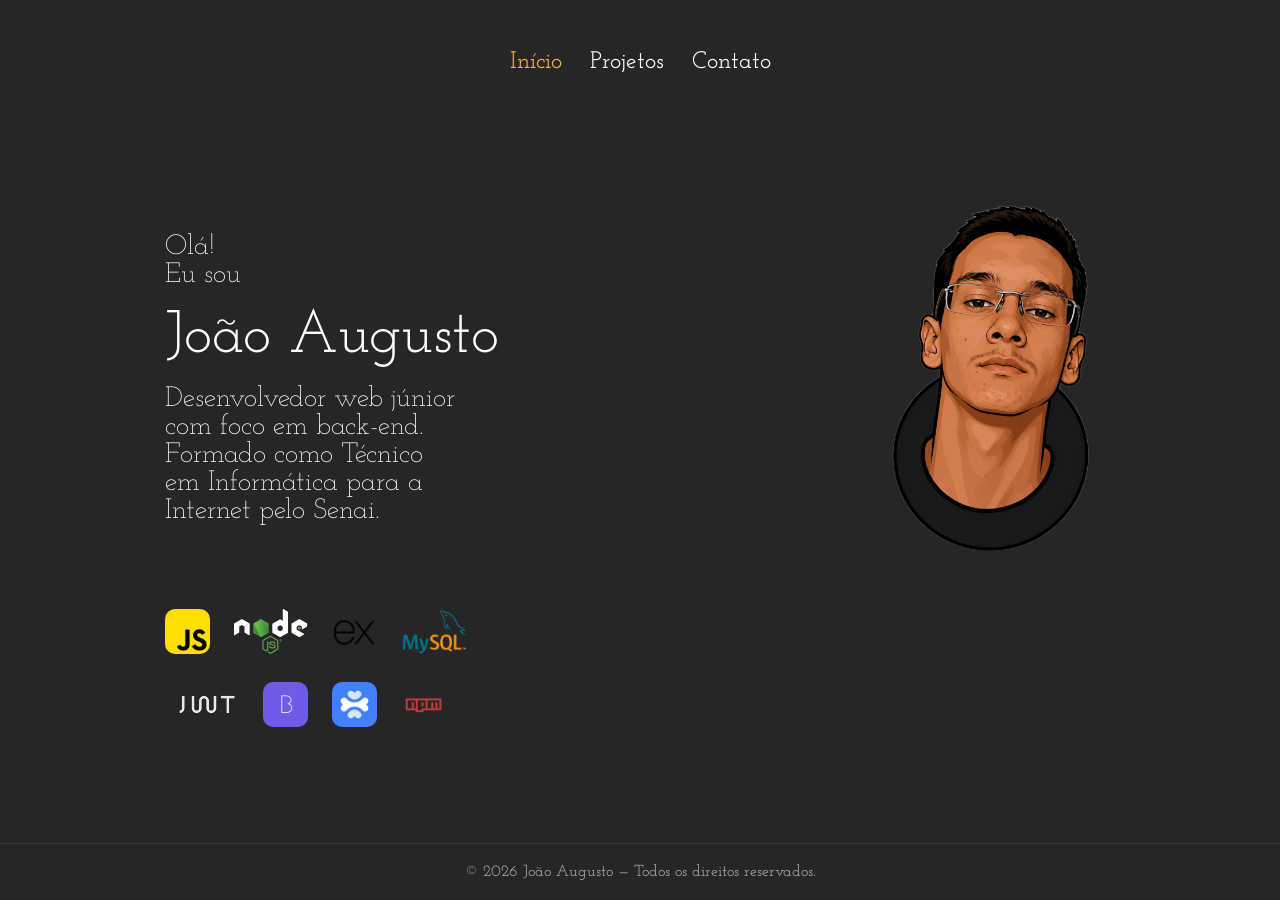
==== portfolio/index.html @ 54243eb0 "Alteração no nome da pasta principal" ====
<!DOCTYPE html>
<html lang="pt-BR">
<head>
    <meta charset="UTF-8">
    <meta name="viewport" content="width=device-width, initial-scale=1.0">
    <title>João Augusto | Desenvolvedor Back-End</title>

    <!--  linkando o css da página -->
    <link rel="stylesheet" href="./styles/index.css"> 

    <!--  linkando a fonte principal do projeto -->
    <link rel="preconnect" href="https://fonts.googleapis.com">
    <link rel="preconnect" href="https://fonts.gstatic.com" crossorigin>
    <link href="https://fonts.googleapis.com/css2?family=Josefin+Slab:wght@100..700&display=swap" rel="stylesheet">


    <meta name="description" content="Portfólio de João Augusto, desenvolvedor web júnior com foco em Back-End.">
</head>
<body class="corpo">

    <header class="topo">

        <a href="index.html" class="home-button">Início</a>
        <a href="projetos.html" class="projetos-button">Projetos</a>
        <a href="contato.html" class="contato-button">Contato</a>

    </header>

    <main class="meio">

        <section class="container-pai">

            <div class="cima-esquerda">

                <h2 class="h2-cima-esquerda">
                    Olá! <br>Eu sou
                </h2>

                <h1 class="h1-cima-esquerda">
                    João Augusto
                </h1>

                <h2 class="h2-cima-esquerda">
                    Desenvolvedor web júnior com foco em back-end. 
                    Formado como Técnico em Informática para a Internet pelo Senai.
                </h2>

            </div>

            <div class="meio-direita">

                <img src="./img/Eu.png" alt="Minha foto, esse sou eu!" class="eu-img">

            </div>

            <div class="baixo-esquerda-superior">

                <div class="icon-box">
                    <img src="./img/icons/js.png" alt="JavaScript icon" title="JavaScript" class="icon">

                    <span class="tooltip-cima">
                        JavaScript
                    </span>
                </div>


                <div class="icon-box">
                    <img src="./img/icons/nodejsIcon.svg" alt="NodeJS icon" class="icon">

                    <span class="tooltip-cima">
                        NodeJS
                    </span>
                </div>


                <div class="icon-box">
                    <img src="./img/icons/ex.png" alt="Express icon" class="icon">

                    <span class="tooltip-cima">
                        Express
                    </span>
                </div>


                <div class="icon-box">
                    <img src="./img/icons/mysql.png" alt="MySQL icon" class="icon">

                    <span class="tooltip-cima">
                        MySQL
                    </span>
                </div>


            </div>

            <div class="baixo-esquerda-inferior">

                <div class="icon-box">
                    <img src="./img/icons/jwt.png" alt="JSON Web Tokens icon" class="icon">

                    <span class="tooltip">
                        JSON Web Tokens
                    </span>
                </div>


                <div class="icon-box">
                    <img src="./img/icons/bcrypt.png" alt="BCript icon" class="icon">

                    <span class="tooltip">
                        Bcrypt
                    </span>
                </div>


                <div class="icon-box">
                    <img src="./img/icons/apidog.jfif" alt="Apidog icon" class="icon">

                    <span class="tooltip">
                        Apidog
                    </span>
                </div>


                <div class="icon-box">
                    <img src="./img/icons/npm.png" alt="Node Package Manager icon" class="icon">

                    <span class="tooltip">
                        Node Package Manager
                    </span>
                </div>


            </div>

        </section>
        
    </main>

    <footer class="base">
        <p>
            © 2026 João Augusto — Todos os direitos reservados.
        </p>
    </footer>
    
</body>
</html>
---- portfolio/styles/index.css ----
/* --------------- CONFIGURAÇÕES GLOBAIS --------------- */

*
{
    pad: 0px;
    margin: 0px;
}


/* --------------- FONTE --------------- */

.josefin-slab 
{
  font-family: "Josefin Slab", serif;
  font-optical-sizing: auto;
  font-style: normal;
}


/* --------------- <BODY> --------------- */

.corpo
{
  min-height: 100vh;

  background-color: #262626;

  display: flex;
  flex-direction: column;
  justify-content: center;
  align-items: center;
}


/* --------------- HEADER --------------- */

.topo
{
  display: flex;
  flex-direction: row;

  font-family: "Josefin Slab", sans-serif;
  font-weight: 500;
  font-style: normal;
  font-size: 20px;

  padding-top: 35px;
}

.home-button
{
  font-size: 20px;
  text-decoration: none;
  color: #F2B63C;

  margin-right: 25px;

  transition: transform 0.2s ease;
}
.home-button:hover
{
  transform: scale(1.10);
}

.projetos-button
{
  font-size: 20px;
  text-decoration: none;
  color: white;

  transition: transform 0.2s ease;
}
.projetos-button:hover
{
  transform: scale(1.10);
}

.contato-button
{
  font-size: 20px;
  text-decoration: none;
  color: white;

  margin-left: 25px;

  transition: transform 0.2s ease;
}
.contato-button:hover
{
  transform: scale(1.10);
}


/* --------------- CONFIGURAÇÕES DA PÁGINA --------------- */


/* --------------- MAIN --------------- */

.container-pai
{
  display: flex;
  flex-direction: column;
  align-items: center;
  justify-content: center;

  margin-top: 20px;
}


/* --------------- CIMA --------------- */

.cima-esquerda
{
  width: 250px;
  height: auto;

  margin-top: 30px;
}

.h2-cima-esquerda
{
  width: 270px;

  font-family: "Josefin Slab", sans-serif;
  font-weight: 300;
  font-style: normal;
  font-size: 24px;

  color: white;
}

.h1-cima-esquerda
{
  width: 270px;
  font-family: "Josefin Slab", serif;
  font-weight: 400;
  font-style: normal;
  font-size: 45px;

  color: white;

  margin-top: 20px;
  margin-bottom: 20px;
}


/* --------------- MEIO --------------- */

.eu-img
{
  width: 270px;

  margin-top: 50px;
}


/* --------------- BAIXO --------------- */

.baixo-esquerda-superior
{
  width: 120%;
  height: auto;

  display: flex;
  flex-direction: row;
  align-items: center;
  justify-content: space-around;

  margin-top: 50px;
}

.baixo-esquerda-inferior
{
  width: 120%;
  height: auto;

  display: flex;
  flex-direction: row;
  align-items: center;
  justify-content: space-around;

  margin-top: 20px;
}

.icon-box
{
  position: relative;
  display: inline-block;
}

.tooltip-cima
{
  position: absolute;

  top: -35px;
  left: 50%;
  transform: translateX(-50%);

  background-color: #111;
  color: white;

  padding: 5px 10px;
  border-radius: 6px;

  font-size: 12px;

  opacity: 0;
  pointer-events: none;

  transition: opacity 0.2s ease;
}

.icon-box:hover .tooltip-cima
{
  opacity: 1;
}


.tooltip
{
  position: absolute;

  bottom: -35px;
  left: 50%;
  transform: translateX(-50%);

  background-color: #111;
  color: white;

  padding: 5px 10px;
  border-radius: 6px;

  font-size: 12px;

  opacity: 0;
  pointer-events: none;

  transition: opacity 0.2s ease;
}

.icon-box:hover .tooltip
{
  opacity: 1;
}

.icon
{
  height: 45px;
  border-radius: 10px;

  transition: transform 0.2s ease;
}

.icon:hover
{
  transform: scale(1.12);
}


/* --------------- FOOTER --------------- */

.base
{
  width: 100%;

  display: flex;
  justify-content: center;
  align-items: center;

  padding: 20px;

  margin-top: 50px;

  border-top: 1px solid rgba(255, 255, 255, 0.1);
}

.base p
{
  color: rgba(255, 255, 255, 0.6);

  font-family: "Josefin Slab", serif;
  font-weight: 500;
  font-style: normal;
  font-size: 16px;
  text-align: center;
}


/* --------------- CONFIGURAÇÕES RESPONSIVAS --------------- */

/* ----------------------------------------------------------------------------------------------------------------------------- */

/* --------------- TABLET --------------- */

@media (min-width: 768px)
{
  /* --------------- HEADER --------------- */

  .topo
  {
    padding-top: 50px;
  }

  .home-button
  {
    font-size: 24px;

    margin-right: 28px;
  }

  .projetos-button
  {
    font-size: 24px;
  }

  .contato-button
  {
    font-size: 24px;

    margin-left: 28px;
  }


  /* --------------- MAIN --------------- */

  .meio
  {
    flex: 1;
  }

  .container-pai
  {
    width: 100%;
    max-width: 620px;

    display: grid;
    justify-content: space-between;
    grid-template-columns: auto 1fr auto;
    grid-template-areas:
      "texto foto"
      "tecnologias-cima tecnologias-cima"
      "tecnologias-baixo tecnologias-baixo";
    
    column-gap: 70px;
    margin: 100px auto 0px auto;
  }


  /* ----- MINHA DESCRIÇÃO ----- */

  .cima-esquerda
  {
    grid-area: texto;
    width: 280px;

    margin-top: 0px;
  }
  .h2-cima-esquerda
  {
    width: 300px;

    font-size: 28px;
  }
  .h1-cima-esquerda
  {
    width: 280px;

    font-size: 50px;
  }


  /* ----- MINHA FOTO ----- */

  .meio-direita
  {
    grid-area: foto;
    align-self: center;
  }

  .eu-img
  {
    display: block;
    width: 310px;

    margin-top: 0px;
  }


  /* ----- MINHAS COMPETÊNCIAS ----- */

  .baixo-esquerda-superior
  {
    width: auto;

    grid-area: tecnologias-cima;
    justify-content: center;

    gap: 24px;
    margin-top: 130px;
  }

  .baixo-esquerda-inferior
  {
    width: auto;
    grid-area: tecnologias-baixo;
    justify-content: center;

    gap: 24px;
    margin-top: 24px;
  }
}

/* ----------------------------------------------------------------------------------------------------------------------------- */

/* --------------- DESKTOP PEQUENO --------------- */

@media (min-width: 1024px) and (max-height: 600px)
{
  /* --------------- HEADER --------------- */

  .topo
  {
    padding-top: 35px;
  }


  /* --------------- MAIN --------------- */

  .container-pai
  {
    width: 100%;
    max-width: 780px;

    grid-template-columns: 350px 250px;
    grid-template-areas:
      "texto foto"
      "tecnologias-cima foto"
      "tecnologias-baixo foto";
    justify-content: space-between;

    column-gap: 120px;
    margin-top: 50px;
  }


  /* ----- MINHA DESCRIÇÃO ----- */

  .cima-esquerda
  {
    width: 350px;
  }

  .h2-cima-esquerda
  {
    font-size: 28px;
  }

  .h1-cima-esquerda
  {
    font-size: 50px;

    margin-top: 18px;
    margin-bottom: 18px;
  }


  /* ----- MINHA FOTO ----- */

  .eu-img
  {
    width: 310px;

    display: block;

    margin-top: -30px;
  }


  /* ----- MINHAS COMPETÊNCIAS ----- */

  .baixo-esquerda-superior
  {
    justify-content: center;
    gap: 22px;

    margin-top: 70px;
    margin-left: -40px;
  }

  .baixo-esquerda-inferior
  {
    justify-content: center;
    gap: 22px;

    margin-top: 18px;
    margin-left: -40px;
  }

  .icon
  {
    height: 38px;
  }
}

/* ----------------------------------------------------------------------------------------------------------------------------- */

/* --------------- NEXT HUB MAX --------------- */

@media (min-width: 1280px)
{
  /* --------------- MAIN --------------- */

  .container-pai
  {
    width: 100%;
    max-width: 1180px;
    grid-template-columns: 350px 300px;
    column-gap: 300px;

    margin-top: 125px;
  }


  /* ----- MINHA DESCRIÇÃO ----- */

  .h1-cima-esquerda
  {
    width: 340px;

    font-size: 60px;

    margin-top: 18px;
    margin-bottom: 18px;
  }


  /* ----- MINHA FOTO ----- */

  .eu-img
  {
    width: 360px;
  }


  /* ----- MINHAS COMPETÊNCIAS ----- */

  .baixo-esquerda-superior
  {
    margin-top: 50px;
    justify-content: start;
  }

  .baixo-esquerda-inferior
  {
    margin-left: 10px;
    justify-content: start;
  }
}

/* ----------------------------------------------------------------------------------------------------------------------------- */


/* --------------- DESKTOP MEDIO --------------- */

@media (min-width: 1600px)
{
  /* --------------- HEADER --------------- */

  .topo
  {
    padding-top: 45px;
    font-size: 20px;
  }

  .home-button
  {
    margin-right: 45px;
  }

  .contato-button
  {
    margin-left: 45px;
  }


  /* --------------- MAIN --------------- */

  .container-pai
  {
    width: 100%;
    max-width: 1180px;
    grid-template-columns: 470px 400px;
    column-gap: 230px;

    margin-top: 95px;
  }


  /* ----- MINHA DESCRIÇÃO ----- */

  .cima-esquerda
  {
    width: 450px;
  }

  .h2-cima-esquerda
  {
    width: 400px;

    font-size: 35px;
  }

  .h1-cima-esquerda
  {
    width: 450px;

    font-size: 80px;

    margin-top: 25px;
    margin-bottom: 25px;
  }


  /* ----- MINHA FOTO ----- */

  .eu-img
  {
    width: 425px;
  }


  /* ----- MINHAS COMPETÊNCIAS ----- */

  .baixo-esquerda-superior
  {
    gap: 30px;

    margin-top: 95px;
  }

  .baixo-esquerda-inferior
  {
    gap: 30px;

    margin-top: 25px;
  }

  .icon
  {
    height: 48px;
    border-radius: 8px;
  }

  .tooltip-cima
  {
    top: -45px;
  }

  .tooltip
  {
    bottom: -45px;
  }
}


/* ----------------------------------------------------------------------------------------------------------------------------- */

/* --------------- FULL HD --------------- */

@media (min-width: 1920px)
{
  /* --------------- MAIN --------------- */

  .container-pai
  { 
    max-width: 1380px;

    column-gap: 400px;
    margin-top: 150px;
  }
}


/* ----------------------------------------------------------------------------------------------------------------------------- */

/* --------------- QUAD HD --------------- */

@media (min-width: 2560px)
{
  /* --------------- MAIN --------------- */

  .container-pai
  { 
    max-width: 1800px;

    column-gap: 700px;
    margin-top: 250px;
  }


  /* ----- MINHA DESCRIÇÃO ----- */

  .cima-esquerda
  {
    width: 450px;
  }

  .h2-cima-esquerda
  {
    width: 420px;

    font-size: 40px;
  }

  .h1-cima-esquerda
  {
    width: 510px;

    font-size: 90px;

    margin-top: 25px;
    margin-bottom: 25px;
  }


  /* ----- MINHA FOTO ----- */

  .eu-img
  {
    width: 465px;

    margin-top: -100px;
  }


  /* ----- MINHAS COMPETÊNCIAS ----- */

  .baixo-esquerda-superior
  {
    gap: 30px;

    margin-top: 260px;
  }
}
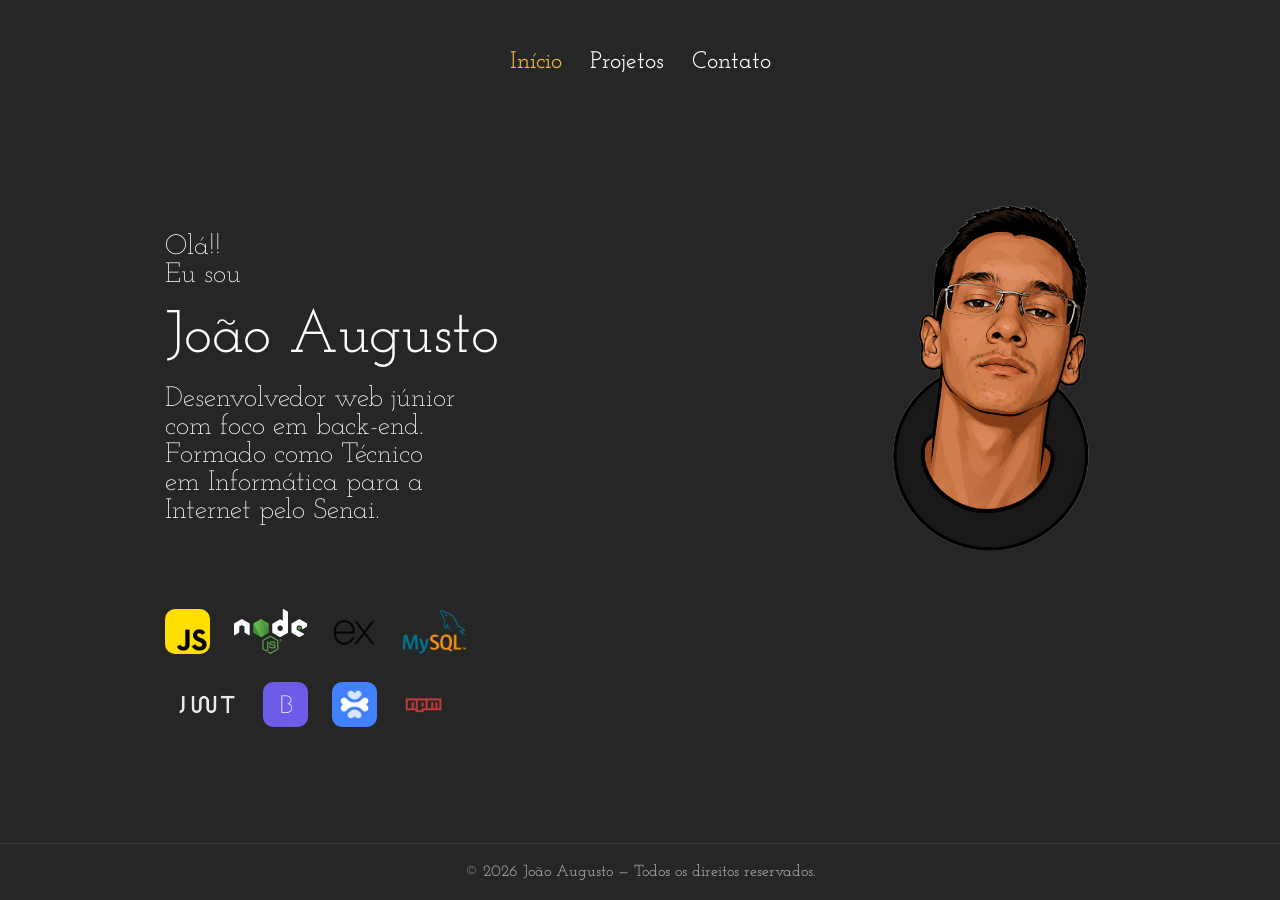
==== commit da86fad3: "Teste vercel" ====
--- a/portfolio/index.html
+++ b/portfolio/index.html
@@ -33,7 +33,7 @@
             <div class="cima-esquerda">
 
                 <h2 class="h2-cima-esquerda">
-                    Olá! <br>Eu sou
+                    Olá!! <br>Eu sou
                 </h2>
 
                 <h1 class="h1-cima-esquerda">
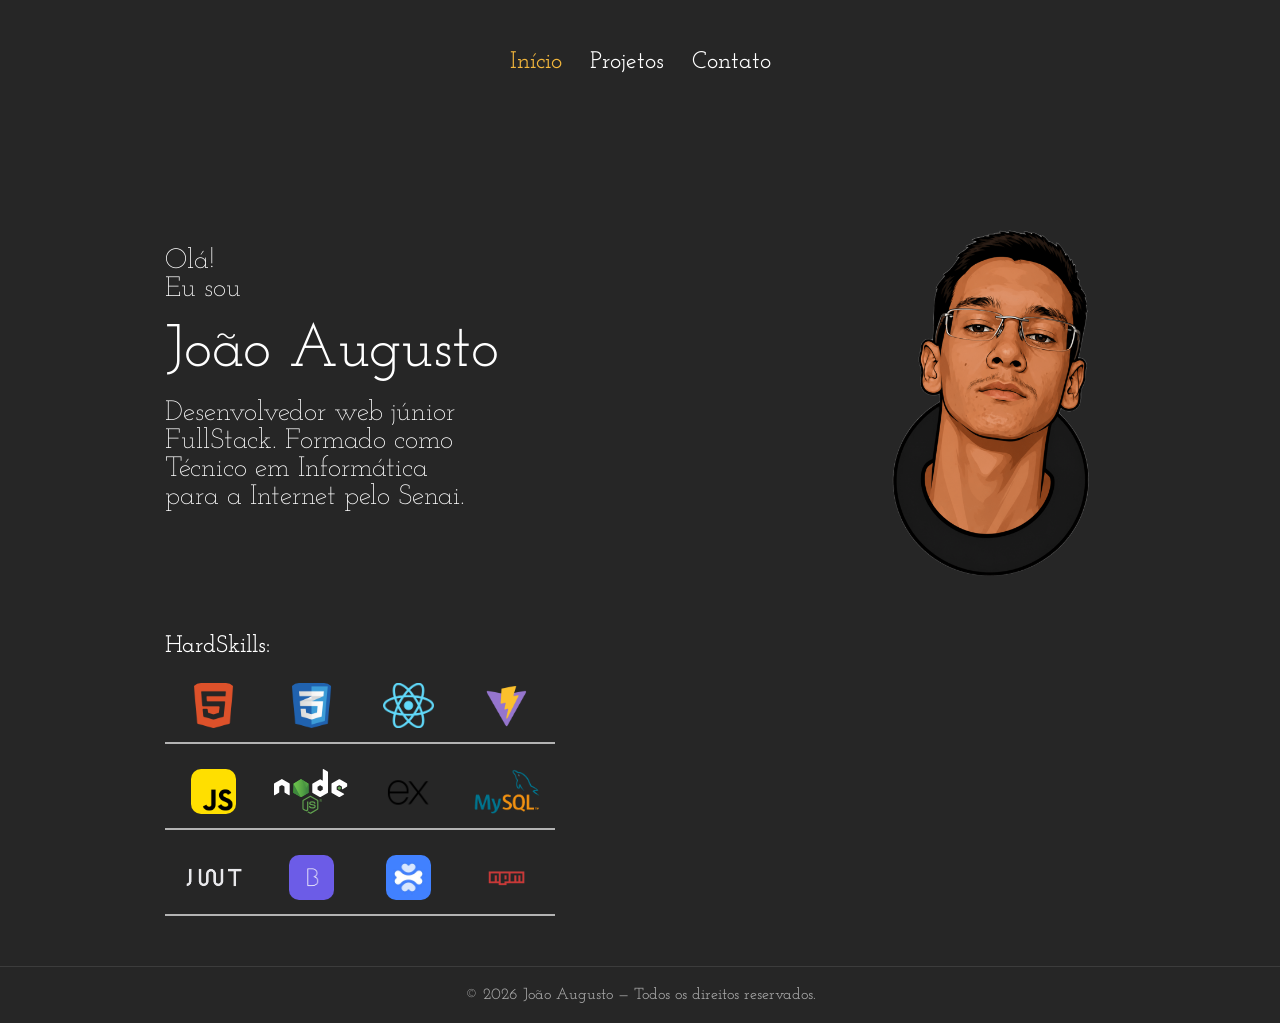
==== commit 2dd19f59: "Add files via upload Rework geral e adição de novas skills." ====
--- a/portfolio/index.html
+++ b/portfolio/index.html
@@ -1,147 +1,195 @@
-<!DOCTYPE html>
-<html lang="pt-BR">
-<head>
-    <meta charset="UTF-8">
-    <meta name="viewport" content="width=device-width, initial-scale=1.0">
-    <title>João Augusto | Desenvolvedor Back-End</title>
-
-    <!--  linkando o css da página -->
-    <link rel="stylesheet" href="./styles/index.css"> 
-
-    <!--  linkando a fonte principal do projeto -->
-    <link rel="preconnect" href="https://fonts.googleapis.com">
-    <link rel="preconnect" href="https://fonts.gstatic.com" crossorigin>
-    <link href="https://fonts.googleapis.com/css2?family=Josefin+Slab:wght@100..700&display=swap" rel="stylesheet">
-
-
-    <meta name="description" content="Portfólio de João Augusto, desenvolvedor web júnior com foco em Back-End.">
-</head>
-<body class="corpo">
-
-    <header class="topo">
-
-        <a href="index.html" class="home-button">Início</a>
-        <a href="projetos.html" class="projetos-button">Projetos</a>
-        <a href="contato.html" class="contato-button">Contato</a>
-
-    </header>
-
-    <main class="meio">
-
-        <section class="container-pai">
-
-            <div class="cima-esquerda">
-
-                <h2 class="h2-cima-esquerda">
-                    Olá!! <br>Eu sou
-                </h2>
-
-                <h1 class="h1-cima-esquerda">
-                    João Augusto
-                </h1>
-
-                <h2 class="h2-cima-esquerda">
-                    Desenvolvedor web júnior com foco em back-end. 
-                    Formado como Técnico em Informática para a Internet pelo Senai.
-                </h2>
-
-            </div>
-
-            <div class="meio-direita">
-
-                <img src="./img/Eu.png" alt="Minha foto, esse sou eu!" class="eu-img">
-
-            </div>
-
-            <div class="baixo-esquerda-superior">
-
-                <div class="icon-box">
-                    <img src="./img/icons/js.png" alt="JavaScript icon" title="JavaScript" class="icon">
-
-                    <span class="tooltip-cima">
-                        JavaScript
-                    </span>
-                </div>
-
-
-                <div class="icon-box">
-                    <img src="./img/icons/nodejsIcon.svg" alt="NodeJS icon" class="icon">
-
-                    <span class="tooltip-cima">
-                        NodeJS
-                    </span>
-                </div>
-
-
-                <div class="icon-box">
-                    <img src="./img/icons/ex.png" alt="Express icon" class="icon">
-
-                    <span class="tooltip-cima">
-                        Express
-                    </span>
-                </div>
-
-
-                <div class="icon-box">
-                    <img src="./img/icons/mysql.png" alt="MySQL icon" class="icon">
-
-                    <span class="tooltip-cima">
-                        MySQL
-                    </span>
-                </div>
-
-
-            </div>
-
-            <div class="baixo-esquerda-inferior">
-
-                <div class="icon-box">
-                    <img src="./img/icons/jwt.png" alt="JSON Web Tokens icon" class="icon">
-
-                    <span class="tooltip">
-                        JSON Web Tokens
-                    </span>
-                </div>
-
-
-                <div class="icon-box">
-                    <img src="./img/icons/bcrypt.png" alt="BCript icon" class="icon">
-
-                    <span class="tooltip">
-                        Bcrypt
-                    </span>
-                </div>
-
-
-                <div class="icon-box">
-                    <img src="./img/icons/apidog.jfif" alt="Apidog icon" class="icon">
-
-                    <span class="tooltip">
-                        Apidog
-                    </span>
-                </div>
-
-
-                <div class="icon-box">
-                    <img src="./img/icons/npm.png" alt="Node Package Manager icon" class="icon">
-
-                    <span class="tooltip">
-                        Node Package Manager
-                    </span>
-                </div>
-
-
-            </div>
-
-        </section>
-        
-    </main>
-
-    <footer class="base">
-        <p>
-            © 2026 João Augusto — Todos os direitos reservados.
-        </p>
-    </footer>
-    
-</body>
+<!DOCTYPE html>
+<html lang="pt-BR">
+<head>
+    <meta charset="UTF-8">
+    <meta name="viewport" content="width=device-width, initial-scale=1.0">
+    <title>João Augusto | Desenvolvedor Back-End</title>
+
+    <!--  linkando o css da página -->
+    <link rel="stylesheet" href="./styles/index.css"> 
+
+    <!--  linkando a fonte principal do projeto -->
+    <link rel="preconnect" href="https://fonts.googleapis.com">
+    <link rel="preconnect" href="https://fonts.gstatic.com" crossorigin>
+    <link href="https://fonts.googleapis.com/css2?family=Josefin+Slab:wght@100..700&display=swap" rel="stylesheet">
+
+
+    <meta name="description" content="Portfólio de João Augusto, desenvolvedor web júnior com foco em Back-End.">
+</head>
+<body class="corpo">
+
+    <header class="topo">
+
+        <a href="index.html" class="home-button">Início</a>
+        <a href="projetos.html" class="projetos-button">Projetos</a>
+        <a href="contato.html" class="contato-button">Contato</a>
+
+    </header>
+
+    <main class="meio">
+
+        <section class="container-pai">
+
+            <div class="cima-esquerda">
+
+                <h2 class="h2-cima-esquerda">
+                    Olá! <br>Eu sou
+                </h2>
+
+                <h1 class="h1-cima-esquerda">
+                    João Augusto
+                </h1>
+
+                <h2 class="h2-cima-esquerda">
+                    Desenvolvedor web júnior FullStack. 
+                    Formado como Técnico em Informática para a Internet pelo Senai.
+                </h2>
+
+            </div>
+
+            <div class="meio-direita">
+
+                <img src="./img/Eu.png" alt="Minha foto, esse sou eu!" class="eu-img">
+
+            </div>
+
+            <h2 class="hard-skills">
+                HardSkills:
+            </h2>
+
+
+            <div class="linha-skills baixo-esquerda-inferior-1">
+
+                <div class="icon-box">
+                    <img src="./img/icons/html5.png" alt="HTML5 icon" class="icon">
+
+                    <span class="tooltip">
+                        HTML5
+                    </span>
+                </div>
+
+
+                <div class="icon-box">
+                    <img src="./img/icons/css3.webp" alt="CSS3 icon" class="icon">
+
+                    <span class="tooltip">
+                        CSS3
+                    </span>
+                </div>
+
+
+                <div class="icon-box">
+                    <img src="./img/icons/react.webp" alt="React icon" class="icon">
+
+                    <span class="tooltip">
+                        React
+                    </span>
+                </div>
+
+
+                <div class="icon-box">
+                    <img src="./img/icons/vite.png" alt="Vite icon" class="icon">
+
+                    <span class="tooltip">
+                        Vite
+                    </span>
+                </div>
+
+
+            </div>
+
+
+            <div class="linha-skills baixo-esquerda-superior-2">
+
+                <div class="icon-box">
+                    <img src="./img/icons/js.png" alt="JavaScript icon" title="JavaScript" class="icon">
+
+                    <span class="tooltip">
+                        JavaScript
+                    </span>
+                </div>
+
+
+                <div class="icon-box">
+                    <img src="./img/icons/nodejsIcon.svg" alt="NodeJS icon" class="icon">
+
+                    <span class="tooltip">
+                        NodeJS
+                    </span>
+                </div>
+
+
+                <div class="icon-box">
+                    <img src="./img/icons/ex.png" alt="Express icon" class="icon">
+
+                    <span class="tooltip">
+                        Express
+                    </span>
+                </div>
+
+
+                <div class="icon-box">
+                    <img src="./img/icons/mysql.png" alt="MySQL icon" class="icon">
+
+                    <span class="tooltip">
+                        MySQL
+                    </span>
+                </div>
+
+
+            </div>
+
+
+            <div class="linha-skills baixo-esquerda-inferior-3">
+
+                <div class="icon-box">
+                    <img src="./img/icons/jwt.png" alt="JSON Web Tokens icon" class="icon">
+
+                    <span class="tooltip">
+                        JSON Web Tokens
+                    </span>
+                </div>
+
+
+                <div class="icon-box">
+                    <img src="./img/icons/bcrypt.png" alt="BCript icon" class="icon">
+
+                    <span class="tooltip">
+                        Bcrypt
+                    </span>
+                </div>
+
+
+                <div class="icon-box">
+                    <img src="./img/icons/apidog.jfif" alt="Apidog icon" class="icon">
+
+                    <span class="tooltip">
+                        Apidog
+                    </span>
+                </div>
+
+
+                <div class="icon-box">
+                    <img src="./img/icons/npm.png" alt="Node Package Manager icon" class="icon">
+
+                    <span class="tooltip">
+                        Node Package Manager
+                    </span>
+                </div>
+
+
+            </div>
+
+
+        </section>
+        
+    </main>
+
+    <footer class="base">
+        <p>
+            © 2026 João Augusto — Todos os direitos reservados.
+        </p>
+    </footer>
+    
+</body>
 </html>
--- a/portfolio/styles/index.css
+++ b/portfolio/styles/index.css
@@ -156,7 +156,22 @@
 
 /* --------------- BAIXO --------------- */
 
-.baixo-esquerda-superior
+.hard-skills
+{
+  width: 120%;
+
+  font-family: "Josefin Slab", serif;
+  font-weight: 500;
+  font-style: normal;
+  font-size: 24px;
+
+  color: white;
+
+  margin-top: 50px;
+  margin-bottom: 0;
+}
+
+.linha-skills
 {
   width: 120%;
   height: auto;
@@ -166,20 +181,21 @@
   align-items: center;
   justify-content: space-around;
 
-  margin-top: 50px;
-}
-
-.baixo-esquerda-inferior
-{
-  width: 120%;
-  height: auto;
-
-  display: flex;
-  flex-direction: row;
-  align-items: center;
-  justify-content: space-around;
-
-  margin-top: 20px;
+  box-sizing: border-box;
+  padding-bottom: 10px;
+
+  border-bottom: 2px solid rgba(255, 255, 255, 0.65);
+}
+
+.baixo-esquerda-inferior-1
+{
+  margin-top: 30px;
+}
+
+.baixo-esquerda-superior-2,
+.baixo-esquerda-inferior-3
+{
+  margin-top: 40px;
 }
 
 .icon-box
@@ -326,6 +342,7 @@
   .meio
   {
     flex: 1;
+    width: 100%;
   }
 
   .container-pai
@@ -335,12 +352,16 @@
 
     display: grid;
     justify-content: space-between;
-    grid-template-columns: auto 1fr auto;
+
+    grid-template-columns: 280px 310px;
+
     grid-template-areas:
       "texto foto"
-      "tecnologias-cima tecnologias-cima"
-      "tecnologias-baixo tecnologias-baixo";
-    
+      "titulo-skills titulo-skills"
+      "skills-1 skills-1"
+      "skills-2 skills-2"
+      "skills-3 skills-3";
+
     column-gap: 70px;
     margin: 100px auto 0px auto;
   }
@@ -382,30 +403,47 @@
     display: block;
     width: 310px;
 
-    margin-top: 0px;
+    margin-top: 20px;
   }
 
 
   /* ----- MINHAS COMPETÊNCIAS ----- */
 
-  .baixo-esquerda-superior
-  {
-    width: auto;
-
-    grid-area: tecnologias-cima;
-    justify-content: center;
-
+  .hard-skills
+  {
+    grid-area: titulo-skills;
+
+    width: 390px;
+    justify-self: center;
+
+    margin-top: 130px;
+    margin-bottom: 0;
+  }
+
+  .linha-skills
+  {
+    width: 390px;
+    justify-self: center;
+
+    justify-content: space-between;
     gap: 24px;
-    margin-top: 130px;
-  }
-
-  .baixo-esquerda-inferior
-  {
-    width: auto;
-    grid-area: tecnologias-baixo;
-    justify-content: center;
-
-    gap: 24px;
+  }
+
+  .baixo-esquerda-inferior-1
+  {
+    grid-area: skills-1;
+    margin-top: 30px;
+  }
+
+  .baixo-esquerda-superior-2
+  {
+    grid-area: skills-2;
+    margin-top: 24px;
+  }
+
+  .baixo-esquerda-inferior-3
+  {
+    grid-area: skills-3;
     margin-top: 24px;
   }
 }
@@ -434,8 +472,10 @@
     grid-template-columns: 350px 250px;
     grid-template-areas:
       "texto foto"
-      "tecnologias-cima foto"
-      "tecnologias-baixo foto";
+      "titulo-skills foto"
+      "skills-1 foto"
+      "skills-2 ."
+      "skills-3 .";
     justify-content: space-between;
 
     column-gap: 120px;
@@ -472,28 +512,43 @@
 
     display: block;
 
-    margin-top: -30px;
+    margin-top: -80px;
   }
 
 
   /* ----- MINHAS COMPETÊNCIAS ----- */
 
-  .baixo-esquerda-superior
-  {
-    justify-content: center;
-    gap: 22px;
-
-    margin-top: 70px;
+  .hard-skills
+  {
+    width: auto;
+    justify-self: stretch;
+
+    margin-top: 50px;
+  }
+
+  .linha-skills
+  {
+    width: 100%;
+
+    display: grid;
+    grid-template-columns: repeat(4, 1fr);
+    align-items: center;
+
+    gap: 0;
+
     margin-left: -40px;
   }
 
-  .baixo-esquerda-inferior
-  {
-    justify-content: center;
-    gap: 22px;
-
+  .baixo-esquerda-inferior-1,
+  .baixo-esquerda-superior-2,
+  .baixo-esquerda-inferior-3
+  {
     margin-top: 18px;
-    margin-left: -40px;
+  }
+
+  .linha-skills .icon-box
+  {
+    justify-self: center;
   }
 
   .icon
@@ -509,6 +564,11 @@
 @media (min-width: 1280px)
 {
   /* --------------- MAIN --------------- */
+
+  .meio
+  {
+    width: auto;
+  }
 
   .container-pai
   {
@@ -517,7 +577,7 @@
     grid-template-columns: 350px 300px;
     column-gap: 300px;
 
-    margin-top: 125px;
+    margin-top: 100px;
   }
 
 
@@ -539,21 +599,45 @@
   .eu-img
   {
     width: 360px;
+
+    margin-top: 50px;
   }
 
 
   /* ----- MINHAS COMPETÊNCIAS ----- */
 
-  .baixo-esquerda-superior
-  {
+  .hard-skills
+  {
+    width: 390px;
+    justify-self: start;
+
     margin-top: 50px;
-    justify-content: start;
-  }
-
-  .baixo-esquerda-inferior
-  {
-    margin-left: 10px;
-    justify-content: start;
+    margin-left: 0;
+  }
+
+  .linha-skills
+  {
+    width: 390px;
+    justify-self: start;
+
+    display: grid;
+    grid-template-columns: repeat(4, 1fr);
+    align-items: center;
+
+    gap: 0;
+    margin-left: 0;
+  }
+
+  .linha-skills .icon-box
+  {
+    justify-self: center;
+  }
+
+  .baixo-esquerda-inferior-1,
+  .baixo-esquerda-superior-2,
+  .baixo-esquerda-inferior-3
+  {
+    margin-top: 25px;
   }
 }
 
@@ -729,7 +813,7 @@
   {
     width: 465px;
 
-    margin-top: -100px;
+    margin-top: 100px;
   }
 
 
